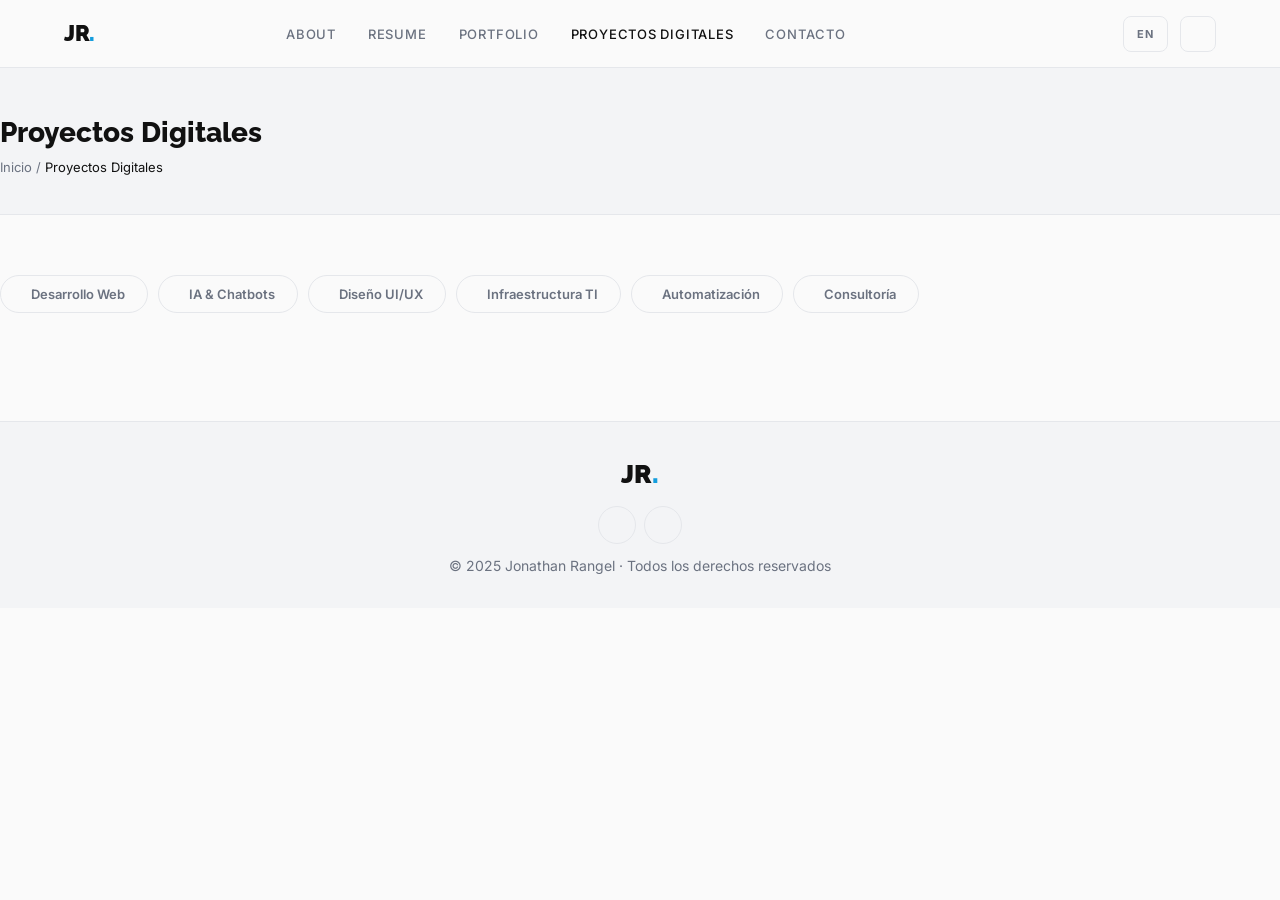
==== services.html @ eb9b5546 "Create services.html" ====
<!DOCTYPE html>
<html lang="es">

<head>
  <meta charset="utf-8">
  <meta content="width=device-width, initial-scale=1.0" name="viewport">
  <title>Proyectos Digitales — Jonathan Rangel</title>
  <meta name="description" content="Servicios de desarrollo web, integración de IA, diseño UI/UX, infraestructura TI, automatización y consultoría tecnológica por Jonathan Rangel.">

  <link href="assets/img/favicon.png" rel="icon">
  <link href="assets/img/favicon.png" rel="apple-touch-icon">

  <link href="https://fonts.googleapis.com" rel="preconnect">
  <link href="https://fonts.gstatic.com" rel="preconnect" crossorigin>
  <link href="https://fonts.googleapis.com/css2?family=Inter:wght@300;400;500;600;700;800;900&family=Raleway:wght@300;400;500;600;700;800;900&display=swap" rel="stylesheet">

  <link href="assets/vendor/bootstrap/css/bootstrap.min.css" rel="stylesheet">
  <link href="assets/vendor/bootstrap-icons/bootstrap-icons.css" rel="stylesheet">
  <link href="assets/vendor/aos/aos.css" rel="stylesheet">
  <link href="assets/vendor/glightbox/css/glightbox.min.css" rel="stylesheet">
  <link href="assets/vendor/swiper/swiper-bundle.min.css" rel="stylesheet">
  <link href="assets/css/main.css" rel="stylesheet">
</head>

<body class="service-details-page">

  <!-- ===== NAVBAR ===== -->
  <nav id="header" class="navbar">
    <div class="nav-container">
      <a href="index.html" class="nav-logo">JR<span class="dot">.</span></a>
      <ul class="nav-links" id="nav-links">
        <li><a href="index.html#about" data-i18n="nav-about">About</a></li>
        <li><a href="index.html#resume" data-i18n="nav-resume">Resume</a></li>
        <li><a href="index.html#portfolio" data-i18n="nav-portfolio">Portfolio</a></li>
        <li><a href="index.html#services" class="active" data-i18n="nav-services">Proyectos Digitales</a></li>
        <li><a href="index.html#contact" data-i18n="nav-contact">Contacto</a></li>
      </ul>
      <div class="nav-right">
        <div class="social-links-nav">
          <a href="https://wa.me/584143398405" target="_blank" aria-label="WhatsApp"><i class="bi bi-whatsapp"></i></a>
          <a href="https://www.linkedin.com/in/jhonnii20/" target="_blank" aria-label="LinkedIn"><i class="bi bi-linkedin"></i></a>
        </div>
        <button id="lang-toggle" class="lang-btn" aria-label="Switch language">
          <span id="lang-label">EN</span>
        </button>
        <button id="theme-toggle" aria-label="Cambiar tema">
          <i class="bi bi-moon-stars" id="theme-icon"></i>
        </button>
        <button class="hamburger" id="hamburger" aria-label="Menú">
          <span></span><span></span><span></span>
        </button>
      </div>
    </div>
  </nav>

  <main class="main">

    <div class="page-title">
      <div class="container d-lg-flex justify-content-between align-items-center">
        <h1 class="mb-2 mb-lg-0" data-i18n="page-services-title">Proyectos Digitales</h1>
        <nav class="breadcrumbs">
          <ol>
            <li><a href="index.html" data-i18n="breadcrumb-home">Inicio</a></li>
            <li class="current" data-i18n="page-services-title">Proyectos Digitales</li>
          </ol>
        </nav>
      </div>
    </div>

    <section class="service-details section">
      <div class="container">

        <!-- Tab Navigation -->
        <ul class="services-tabs-nav" data-aos="fade-up">
          <li><button class="tab-btn" data-tab="web"><i class="bi bi-code-slash"></i> <span data-i18n="tab-web">Desarrollo Web</span></button></li>
          <li><button class="tab-btn" data-tab="ia"><i class="bi bi-robot"></i> <span data-i18n="tab-ia">IA & Chatbots</span></button></li>
          <li><button class="tab-btn" data-tab="diseno"><i class="bi bi-vector-pen"></i> <span data-i18n="tab-diseno">Diseño UI/UX</span></button></li>
          <li><button class="tab-btn" data-tab="infra"><i class="bi bi-server"></i> <span data-i18n="tab-infra">Infraestructura TI</span></button></li>
          <li><button class="tab-btn" data-tab="auto"><i class="bi bi-gear-wide-connected"></i> <span data-i18n="tab-auto">Automatización</span></button></li>
          <li><button class="tab-btn" data-tab="consultoria"><i class="bi bi-lightbulb"></i> <span data-i18n="tab-consultoria">Consultoría</span></button></li>
        </ul>

        <!-- ========== TAB: DESARROLLO WEB ========== -->
        <div class="tab-panel" id="tab-web" data-aos="fade-up">
          <div class="row gy-4 align-items-start">
            <div class="col-lg-7">
              <h3 data-i18n="svc-web-h3">Desarrollo Web & Apps</h3>
              <p data-i18n="svc-web-p">
                Diseño y desarrollo sitios web y aplicaciones a medida que combinan funcionalidad robusta con una experiencia visual cuidada.
                Desde landing pages de alta conversión hasta portales corporativos y plataformas web complejas, cada proyecto está construido
                con tecnologías modernas, código limpio y enfoque en rendimiento.
              </p>
              <div class="tab-features">
                <div class="tab-feature">
                  <i class="bi bi-layout-text-window-reverse"></i>
                  <h5 data-i18n="svc-web-f1-h5">Landing Pages & Corporativo</h5>
                  <p data-i18n="svc-web-f1-p">Sitios rápidos, responsivos y optimizados para SEO que generan resultados reales.</p>
                </div>
                <div class="tab-feature">
                  <i class="bi bi-cart3"></i>
                  <h5 data-i18n="svc-web-f2-h5">E-Commerce</h5>
                  <p data-i18n="svc-web-f2-p">Tiendas online funcionales con pasarelas de pago y gestión de inventario.</p>
                </div>
                <div class="tab-feature">
                  <i class="bi bi-window-stack"></i>
                  <h5 data-i18n="svc-web-f3-h5">Plataformas Web a Medida</h5>
                  <p data-i18n="svc-web-f3-p">Aplicaciones web con lógica de negocio específica en Python, PHP o JavaScript.</p>
                </div>
                <div class="tab-feature">
                  <i class="bi bi-phone"></i>
                  <h5 data-i18n="svc-web-f4-h5">Diseño Responsivo</h5>
                  <p data-i18n="svc-web-f4-p">Experiencia perfecta en móvil, tablet y escritorio en todos los navegadores.</p>
                </div>
              </div>
            </div>
            <div class="col-lg-5">
              <img src="assets/img/portfolio/program2.avif" alt="Desarrollo Web">
            </div>
          </div>
        </div>

        <!-- ========== TAB: IA & CHATBOTS ========== -->
        <div class="tab-panel" id="tab-ia" data-aos="fade-up">
          <div class="row gy-4 align-items-start">
            <div class="col-lg-7">
              <h3 data-i18n="svc-ia-h3">Integración de IA & Chatbots</h3>
              <p data-i18n="svc-ia-p">
                Integro inteligencia artificial en canales de comunicación y flujos de trabajo empresariales.
                Desarrollo chatbots conversacionales para WhatsApp, Telegram e Instagram que entienden el contexto,
                automatizan respuestas y mejoran la experiencia del cliente, usando Gemini API, OpenAI y otras plataformas de IA generativa.
              </p>
              <div class="tab-features">
                <div class="tab-feature">
                  <i class="bi bi-whatsapp"></i>
                  <h5 data-i18n="svc-ia-f1-h5">Chatbots WhatsApp</h5>
                  <p data-i18n="svc-ia-f1-p">Bots inteligentes con WhatsApp Business API para atención automática 24/7.</p>
                </div>
                <div class="tab-feature">
                  <i class="bi bi-telegram"></i>
                  <h5 data-i18n="svc-ia-f2-h5">Bots Telegram</h5>
                  <p data-i18n="svc-ia-f2-p">Chatbots multi-propósito: atención, notificaciones, comandos y flujos automatizados.</p>
                </div>
                <div class="tab-feature">
                  <i class="bi bi-cpu"></i>
                  <h5 data-i18n="svc-ia-f3-h5">Gemini API / OpenAI</h5>
                  <p data-i18n="svc-ia-f3-p">Integración de modelos de lenguaje para respuestas inteligentes y contextuales.</p>
                </div>
                <div class="tab-feature">
                  <i class="bi bi-diagram-3"></i>
                  <h5 data-i18n="svc-ia-f4-h5">Flujos Conversacionales</h5>
                  <p data-i18n="svc-ia-f4-p">Diseño de árboles de decisión y flujos de conversación para cada caso de uso.</p>
                </div>
              </div>
            </div>
            <div class="col-lg-5">
              <img src="assets/img/portfolio/chatbots.webp" alt="IA & Chatbots">
            </div>
          </div>
        </div>

        <!-- ========== TAB: DISEÑO UI/UX ========== -->
        <div class="tab-panel" id="tab-diseno" data-aos="fade-up">
          <div class="row gy-4 align-items-start">
            <div class="col-lg-7">
              <h3 data-i18n="svc-diseno-h3">Diseño UI/UX</h3>
              <p data-i18n="svc-diseno-p">
                Creo interfaces digitales que se sienten intuitivas y se ven bien. El diseño UI/UX no es solo estética:
                es estructurar la información para que los usuarios lleguen a su objetivo sin fricción.
                Trabajo desde la fase de wireframes y prototipado hasta la entrega de diseños listos para desarrollo.
              </p>
              <div class="tab-features">
                <div class="tab-feature">
                  <i class="bi bi-layout-wtf"></i>
                  <h5 data-i18n="svc-diseno-f1-h5">Wireframes & Prototipado</h5>
                  <p data-i18n="svc-diseno-f1-p">Estructura visual de la interfaz antes de escribir una línea de código.</p>
                </div>
                <div class="tab-feature">
                  <i class="bi bi-palette2"></i>
                  <h5 data-i18n="svc-diseno-f2-h5">Diseño Visual</h5>
                  <p data-i18n="svc-diseno-f2-p">Sistemas de diseño con tipografía, colores y componentes consistentes.</p>
                </div>
                <div class="tab-feature">
                  <i class="bi bi-person-check"></i>
                  <h5 data-i18n="svc-diseno-f3-h5">UX Research</h5>
                  <p data-i18n="svc-diseno-f3-p">Análisis de flujos de usuario y puntos de fricción para mejorar la experiencia.</p>
                </div>
                <div class="tab-feature">
                  <i class="bi bi-phone-flip"></i>
                  <h5 data-i18n="svc-diseno-f4-h5">Diseño Responsivo</h5>
                  <p data-i18n="svc-diseno-f4-p">Interfaces adaptadas para cualquier dispositivo con coherencia visual.</p>
                </div>
              </div>
            </div>
            <div class="col-lg-5">
              <img src="assets/img/portfolio/diseno.webp" alt="Diseño UI/UX">
            </div>
          </div>
        </div>

        <!-- ========== TAB: INFRAESTRUCTURA TI ========== -->
        <div class="tab-panel" id="tab-infra" data-aos="fade-up">
          <div class="row gy-4 align-items-start">
            <div class="col-lg-7">
              <h3 data-i18n="svc-infra-h3">Infraestructura TI</h3>
              <p data-i18n="svc-infra-p">
                Administro y mantengo infraestructura tecnológica on-premise y en la nube para empresas que necesitan
                alta disponibilidad y operación continua. Desde la gestión de servidores y redes hasta la administración
                de Microsoft 365 y Active Directory, aseguro que los sistemas críticos funcionen sin interrupciones.
              </p>
              <div class="tab-features">
                <div class="tab-feature">
                  <i class="bi bi-server"></i>
                  <h5 data-i18n="svc-infra-f1-h5">Servidores & Virtualización</h5>
                  <p data-i18n="svc-infra-f1-p">Configuración, mantenimiento y monitoreo de servidores físicos y virtuales.</p>
                </div>
                <div class="tab-feature">
                  <i class="bi bi-microsoft"></i>
                  <h5 data-i18n="svc-infra-f2-h5">Microsoft 365 & Azure AD</h5>
                  <p data-i18n="svc-infra-f2-p">Gestión de usuarios, licencias, SharePoint, Teams y políticas de seguridad.</p>
                </div>
                <div class="tab-feature">
                  <i class="bi bi-wifi"></i>
                  <h5 data-i18n="svc-infra-f3-h5">Redes & Conectividad</h5>
                  <p data-i18n="svc-infra-f3-p">Configuración de redes LAN/WAN, switches, routers y VPN corporativas.</p>
                </div>
                <div class="tab-feature">
                  <i class="bi bi-headset"></i>
                  <h5 data-i18n="svc-infra-f4-h5">Soporte N2/N3</h5>
                  <p data-i18n="svc-infra-f4-p">Resolución de incidencias complejas con foco en SLA y continuidad operativa.</p>
                </div>
              </div>
            </div>
            <div class="col-lg-5">
              <img src="assets/img/portfolio/infraestructura.webp" alt="Infraestructura TI">
            </div>
          </div>
        </div>

        <!-- ========== TAB: AUTOMATIZACIÓN ========== -->
        <div class="tab-panel" id="tab-auto" data-aos="fade-up">
          <div class="row gy-4 align-items-start">
            <div class="col-lg-7">
              <h3 data-i18n="svc-auto-h3">Automatización de Procesos</h3>
              <p data-i18n="svc-auto-p">
                Identifico tareas repetitivas y las convierto en flujos automáticos que ahorran tiempo y reducen errores.
                Trabajo con Python para scripts de automatización, integración de APIs, procesamiento de datos y
                conexión entre sistemas como ERP Odoo, plataformas web y herramientas empresariales.
              </p>
              <div class="tab-features">
                <div class="tab-feature">
                  <i class="bi bi-filetype-py"></i>
                  <h5 data-i18n="svc-auto-f1-h5">Scripts Python</h5>
                  <p data-i18n="svc-auto-f1-p">Automatización de tareas: reportes, procesamiento de datos, notificaciones y más.</p>
                </div>
                <div class="tab-feature">
                  <i class="bi bi-arrow-left-right"></i>
                  <h5 data-i18n="svc-auto-f2-h5">Integración de APIs</h5>
                  <p data-i18n="svc-auto-f2-p">Conexión entre sistemas heterogéneos mediante REST APIs y webhooks.</p>
                </div>
                <div class="tab-feature">
                  <i class="bi bi-boxes"></i>
                  <h5 data-i18n="svc-auto-f3-h5">ERP Odoo</h5>
                  <p data-i18n="svc-auto-f3-p">Integración de módulos Odoo con portales web y automatización de flujos de negocio.</p>
                </div>
                <div class="tab-feature">
                  <i class="bi bi-table"></i>
                  <h5 data-i18n="svc-auto-f4-h5">Procesamiento de Datos</h5>
                  <p data-i18n="svc-auto-f4-p">ETL, transformación de datos y generación de reportes automatizados en Excel.</p>
                </div>
              </div>
            </div>
            <div class="col-lg-5">
              <img src="assets/img/portfolio/automatizacion.png" alt="Automatización">
            </div>
          </div>
        </div>

        <!-- ========== TAB: CONSULTORÍA ========== -->
        <div class="tab-panel" id="tab-consultoria" data-aos="fade-up">
          <div class="row gy-4 align-items-start">
            <div class="col-lg-7">
              <h3 data-i18n="svc-cons-h3">Consultoría Tecnológica</h3>
              <p data-i18n="svc-cons-p">
                Ayudo a empresas y emprendedores a tomar mejores decisiones tecnológicas: qué herramienta adoptar,
                cómo estructurar su infraestructura digital, cómo incorporar IA en sus procesos o cómo diseñar
                una arquitectura de software escalable. Traducir el lenguaje técnico en decisiones de negocio concretas.
              </p>
              <div class="tab-features">
                <div class="tab-feature">
                  <i class="bi bi-compass"></i>
                  <h5 data-i18n="svc-cons-f1-h5">Transformación Digital</h5>
                  <p data-i18n="svc-cons-f1-p">Hoja de ruta tecnológica para modernizar procesos y herramientas empresariales.</p>
                </div>
                <div class="tab-feature">
                  <i class="bi bi-tools"></i>
                  <h5 data-i18n="svc-cons-f2-h5">Selección de Herramientas</h5>
                  <p data-i18n="svc-cons-f2-p">Evaluación y recomendación de software, SaaS, ERP y plataformas cloud.</p>
                </div>
                <div class="tab-feature">
                  <i class="bi bi-shield-check"></i>
                  <h5 data-i18n="svc-cons-f3-h5">Auditoría TI</h5>
                  <p data-i18n="svc-cons-f3-p">Revisión de sistemas, seguridad, backups y procedimientos de TI existentes.</p>
                </div>
                <div class="tab-feature">
                  <i class="bi bi-graph-up-arrow"></i>
                  <h5 data-i18n="svc-cons-f4-h5">Proyectos de IA</h5>
                  <p data-i18n="svc-cons-f4-p">Asesoría para incorporar inteligencia artificial de forma práctica y rentable.</p>
                </div>
              </div>
            </div>
            <div class="col-lg-5">
              <img src="assets/img/portfolio/consultoria.jpg" alt="Consultoría TI">
            </div>
          </div>
        </div>

      </div>
    </section>

  </main>

  <footer id="footer" class="footer">
    <div class="container">
      <div class="footer-inner">
        <div class="footer-logo">JR<span class="dot">.</span></div>
        <div class="footer-social">
          <a href="https://wa.me/584143398405" target="_blank" aria-label="WhatsApp"><i class="bi bi-whatsapp"></i></a>
          <a href="https://www.linkedin.com/in/jhonnii20/" target="_blank" aria-label="LinkedIn"><i class="bi bi-linkedin"></i></a>
        </div>
        <p class="footer-copy" data-i18n="footer-copy">© 2025 Jonathan Rangel · Todos los derechos reservados</p>
      </div>
    </div>
  </footer>

  <a href="#" id="scroll-top" class="scroll-top d-flex align-items-center justify-content-center">
    <i class="bi bi-arrow-up-short"></i>
  </a>
  <div id="preloader"></div>

  <script src="assets/vendor/bootstrap/js/bootstrap.bundle.min.js"></script>
  <script src="assets/vendor/php-email-form/validate.js"></script>
  <script src="assets/vendor/aos/aos.js"></script>
  <script src="assets/vendor/typed.js/typed.umd.js"></script>
  <script src="assets/vendor/purecounter/purecounter_vanilla.js"></script>
  <script src="assets/vendor/waypoints/noframework.waypoints.js"></script>
  <script src="assets/vendor/glightbox/js/glightbox.min.js"></script>
  <script src="assets/vendor/imagesloaded/imagesloaded.pkgd.min.js"></script>
  <script src="assets/vendor/isotope-layout/isotope.pkgd.min.js"></script>
  <script src="assets/vendor/swiper/swiper-bundle.min.js"></script>
  <script src="assets/js/main.js"></script>
</body>
</html>
---- assets/css/main.css ----
:root {
  --font-sans:    'Inter', system-ui, -apple-system, sans-serif;
  --font-heading: 'Raleway', sans-serif;

  --bg:           #fafafa;
  --bg-alt:       #f3f4f6;
  --surface:      #ffffff;
  --text:         #111111;
  --text-muted:   #6b7280;
  --border:       #e5e7eb;
  --accent:       #149ddd;
  --accent-dark:  #0f7ab8;
  --nav-bg:       rgba(250, 250, 250, 0.88);
}

/* DARK MODE */
body.dark-mode {
  --bg:         #0c0c0c;
  --bg-alt:     #141414;
  --surface:    #1a1a1a;
  --text:       #f0f0f0;
  --text-muted: #888888;
  --border:     #2a2a2a;
  --nav-bg:     rgba(12, 12, 12, 0.9);
}

/* ============================================================
   RESET & BASE
   ============================================================ */
*, *::before, *::after { box-sizing: border-box; margin: 0; padding: 0; }

html { scroll-behavior: smooth; }

body {
  font-family: var(--font-sans);
  background-color: var(--bg);
  color: var(--text);
  font-size: 16px;
  line-height: 1.7;
  transition: background-color 0.3s ease, color 0.3s ease;
}

a {
  color: var(--accent);
  text-decoration: none;
  transition: color 0.25s;
}
a:hover { color: var(--accent-dark); }

h1, h2, h3, h4, h5, h6 {
  font-family: var(--font-heading);
  color: var(--text);
  line-height: 1.2;
}

img { max-width: 100%; display: block; }

/* ============================================================
   NAVBAR
   ============================================================ */
.navbar {
  position: fixed;
  top: 0; left: 0; right: 0;
  z-index: 1000;
  height: 68px;
  background: var(--nav-bg);
  backdrop-filter: blur(16px);
  -webkit-backdrop-filter: blur(16px);
  border-bottom: 1px solid var(--border);
  transition: background 0.3s, box-shadow 0.3s, border-color 0.3s;
}
.navbar.scrolled {
  box-shadow: 0 4px 24px rgba(0,0,0,0.07);
}

.nav-container {
  max-width: 1200px;
  margin: 0 auto;
  padding: 0 24px;
  height: 100%;
  display: flex;
  align-items: center;
  justify-content: space-between;
  gap: 24px;
}

.nav-logo {
  font-family: var(--font-heading);
  font-size: 22px;
  font-weight: 900;
  color: var(--text) !important;
  letter-spacing: -0.5px;
  flex-shrink: 0;
}
.nav-logo .dot { color: var(--accent); }

.nav-links {
  display: flex;
  list-style: none;
  gap: 32px;
  margin: 0;
}
.nav-links a {
  font-size: 13px;
  font-weight: 500;
  color: var(--text-muted);
  letter-spacing: 0.06em;
  text-transform: uppercase;
  transition: color 0.2s;
}
.nav-links a:hover,
.nav-links a.active {
  color: var(--text);
}

.nav-right {
  display: flex;
  align-items: center;
  gap: 12px;
  flex-shrink: 0;
}

.social-links-nav {
  display: flex;
  align-items: center;
  gap: 10px;
}
.social-links-nav a {
  color: var(--text-muted);
  font-size: 16px;
  width: 32px;
  height: 32px;
  display: flex;
  align-items: center;
  justify-content: center;
  border-radius: 8px;
  transition: color 0.2s, background 0.2s;
}
.social-links-nav a:hover {
  color: var(--text);
  background: var(--bg-alt);
}

#theme-toggle {
  background: none;
  border: 1px solid var(--border);
  color: var(--text-muted);
  width: 36px;
  height: 36px;
  border-radius: 8px;
  cursor: pointer;
  display: flex;
  align-items: center;
  justify-content: center;
  font-size: 15px;
  transition: all 0.2s;
}
#theme-toggle:hover {
  color: var(--text);
  border-color: var(--text-muted);
}

.lang-btn {
  background: none;
  border: 1px solid var(--border);
  color: var(--text-muted);
  height: 36px;
  padding: 0 13px;
  border-radius: 8px;
  cursor: pointer;
  font-size: 11px;
  font-weight: 700;
  letter-spacing: 0.08em;
  font-family: var(--font-sans);
  transition: all 0.2s;
  display: flex;
  align-items: center;
}
.lang-btn:hover {
  color: var(--text);
  border-color: var(--text-muted);
}

/* Hamburger */
.hamburger {
  display: none;
  flex-direction: column;
  gap: 5px;
  background: none;
  border: none;
  cursor: pointer;
  padding: 4px;
}
.hamburger span {
  display: block;
  width: 22px;
  height: 2px;
  background: var(--text);
  border-radius: 2px;
  transition: all 0.3s ease;
}
.hamburger.open span:nth-child(1) { transform: translateY(7px) rotate(45deg); }
.hamburger.open span:nth-child(2) { opacity: 0; }
.hamburger.open span:nth-child(3) { transform: translateY(-7px) rotate(-45deg); }

@media (max-width: 991px) {
  .nav-links {
    position: fixed;
    top: 68px;
    left: 0; right: 0;
    background: var(--surface);
    border-bottom: 1px solid var(--border);
    flex-direction: column;
    gap: 0;
    padding: 8px 0 16px;
    display: none;
    box-shadow: 0 8px 24px rgba(0,0,0,0.08);
  }
  .nav-links.open { display: flex; }
  .nav-links li a {
    display: block;
    padding: 12px 24px;
    font-size: 14px;
  }
  .hamburger { display: flex; }
  .social-links-nav { display: none; }
}

/* ============================================================
   MAIN OFFSET
   ============================================================ */
.main { padding-top: 68px; }

/* ============================================================
   SECTIONS
   ============================================================ */
section, .section {
  padding: 96px 0;
  background: var(--bg);
  color: var(--text);
  overflow: clip;
}
section.alt, .section.alt { background: var(--bg-alt); }

.section-header { margin-bottom: 48px; }

.section-label {
  display: inline-block;
  font-size: 11px;
  font-weight: 700;
  letter-spacing: 0.14em;
  text-transform: uppercase;
  color: var(--accent);
  margin-bottom: 10px;
}

.section-title {
  font-size: clamp(28px, 4vw, 40px);
  font-weight: 800;
  color: var(--text);
  letter-spacing: -0.02em;
}

.section-desc {
  color: var(--text-muted);
  font-size: 16px;
  margin-bottom: 48px;
  line-height: 1.8;
}

/* ============================================================
   BUTTONS
   ============================================================ */
.btn-primary {
  display: inline-flex;
  align-items: center;
  gap: 8px;
  padding: 13px 28px;
  background: var(--text);
  color: var(--bg) !important;
  border: 1.5px solid var(--text);
  border-radius: 100px;
  font-size: 15px;
  font-weight: 600;
  font-family: var(--font-sans);
  cursor: pointer;
  transition: all 0.25s ease;
  text-decoration: none;
}
.btn-primary:hover {
  background: transparent;
  color: var(--text) !important;
}

.btn-outline {
  display: inline-flex;
  align-items: center;
  gap: 8px;
  padding: 13px 28px;
  background: transparent;
  color: var(--text) !important;
  border: 1.5px solid var(--border);
  border-radius: 100px;
  font-size: 15px;
  font-weight: 500;
  font-family: var(--font-sans);
  cursor: pointer;
  transition: all 0.25s ease;
  text-decoration: none;
}
.btn-outline:hover {
  border-color: var(--text);
}

/* ============================================================
   HERO
   ============================================================ */
.hero {
  min-height: 100vh;
  display: flex;
  align-items: center;
  position: relative;
  overflow: hidden;
  background: var(--bg);
  padding-top: 68px;
}

#particles-js {
  position: absolute;
  inset: 0;
  z-index: 0;
}

.hero-container {
  position: relative;
  z-index: 1;
  padding: 60px 0;
}

.hero-badge {
  display: inline-flex;
  align-items: center;
  gap: 10px;
  font-size: 13px;
  font-weight: 500;
  color: var(--accent);
  border: 1px solid rgba(20,157,221,0.25);
  padding: 7px 16px;
  border-radius: 100px;
  margin-bottom: 28px;
  background: rgba(20,157,221,0.06);
}

.badge-dot {
  width: 7px;
  height: 7px;
  border-radius: 50%;
  background: var(--accent);
  animation: pulse-dot 2s ease-in-out infinite;
  flex-shrink: 0;
}

@keyframes pulse-dot {
  0%, 100% { opacity: 1; transform: scale(1); }
  50%       { opacity: 0.4; transform: scale(0.75); }
}

.hero-title {
  font-size: clamp(56px, 9vw, 108px);
  font-weight: 900;
  line-height: 0.95;
  letter-spacing: -0.03em;
  color: var(--text);
  margin-bottom: 24px;
}
.hero-accent { color: var(--accent); }

.hero-subtitle {
  font-size: clamp(17px, 2vw, 22px);
  color: var(--text-muted);
  font-weight: 400;
  margin-bottom: 40px;
  min-height: 36px;
}
.hero-subtitle .typed {
  color: var(--text);
  font-weight: 600;
  border-bottom: 2px solid var(--accent);
  padding-bottom: 2px;
}

.hero-cta {
  display: flex;
  gap: 14px;
  flex-wrap: wrap;
}


/* ============================================================
   ABOUT
   ============================================================ */
.about {
  position: relative;
}
#particles-about {
  position: absolute;
  inset: 0;
  z-index: 0;
}
.about-container {
  position: relative;
  z-index: 1;
}

.about-img-wrap {
  border-radius: 20px;
  overflow: hidden;
  aspect-ratio: 1;
}
.about-img-wrap img {
  width: 100%;
  height: 100%;
  object-fit: cover;
}

.about-content h3 {
  font-size: 24px;
  font-weight: 700;
  margin-bottom: 14px;
}
.about-content > p {
  color: var(--text-muted);
  line-height: 1.8;
  margin-bottom: 32px;
  text-align: justify;
}

.about-grid {
  display: grid;
  grid-template-columns: 1fr 1fr;
  gap: 16px;
  border-top: 1px solid var(--border);
  padding-top: 24px;
}
.about-info-item {
  display: flex;
  flex-direction: column;
  gap: 3px;
}
.info-label {
  font-size: 11px;
  font-weight: 700;
  text-transform: uppercase;
  letter-spacing: 0.1em;
  color: var(--text-muted);
}
.info-value {
  font-size: 14px;
  font-weight: 500;
  color: var(--text);
}
.info-value.available {
  color: #16a34a;
  display: flex;
  align-items: center;
  gap: 6px;
}
.info-value.available::before {
  content: '';
  width: 7px; height: 7px;
  border-radius: 50%;
  background: #16a34a;
  animation: pulse-dot 2s ease-in-out infinite;
  flex-shrink: 0;
}

@media (max-width: 575px) {
  .about-grid { grid-template-columns: 1fr; }
}

/* ============================================================
   SHARED PARTICLES POSITIONING (stats, skills, resume)
   ============================================================ */
.stats,
.skills,
.resume {
  position: relative;
}
#particles-stats,
#particles-skills,
#particles-resume {
  position: absolute;
  inset: 0;
  z-index: 0;
  pointer-events: none;
}
.stats-container,
.skills-container,
.resume-container {
  position: relative;
  z-index: 1;
}

/* ============================================================
   STATS
   ============================================================ */
.stats {
  padding: 64px 0;
  border-top: 1px solid var(--border);
  border-bottom: 1px solid var(--border);
}
.stats-row { text-align: center; }
.stats-item { padding: 20px 12px; }
.stats-item i {
  color: var(--accent);
  font-size: 32px;
  display: block;
  margin-bottom: 10px;
}
.stats-item .purecounter {
  font-size: 52px;
  font-weight: 900;
  color: var(--text);
  display: block;
  line-height: 1;
  letter-spacing: -0.03em;
  font-family: var(--font-heading);
}
.stats-item p {
  font-size: 12px;
  font-weight: 600;
  color: var(--text-muted);
  text-transform: uppercase;
  letter-spacing: 0.08em;
  margin-top: 8px;
}

/* ============================================================
   SKILLS
   ============================================================ */
.skills .progress {
  height: 60px;
  background: none;
  display: block;
  border-radius: 0;
  margin-bottom: 4px;
}
.skills .progress .skill {
  color: var(--text);
  display: flex;
  justify-content: space-between;
  align-items: center;
  padding: 0;
  margin-bottom: 8px;
  font-size: 13px;
  font-weight: 600;
  text-transform: uppercase;
  letter-spacing: 0.06em;
}
.skills .progress .skill .val {
  font-style: normal;
  color: var(--text-muted);
  font-weight: 500;
}
.skills .progress-bar-wrap {
  background: var(--border);
  height: 3px;
  border-radius: 2px;
  overflow: hidden;
}
.skills .progress-bar {
  width: 1px;
  height: 3px;
  background: var(--accent);
  border-radius: 2px;
  transition: width 1s ease;
}

/* ============================================================
   RESUME
   ============================================================ */
.resume-title {
  font-size: 20px;
  font-weight: 700;
  color: var(--text);
  margin-top: 8px;
  margin-bottom: 28px;
  padding-bottom: 14px;
  border-bottom: 2px solid var(--border);
}

.resume-item {
  padding: 0 0 24px 20px;
  border-left: 2px solid var(--border);
  position: relative;
  margin-top: -2px;
}
.resume-item.pb-0 { padding-bottom: 0; }

.resume-item::before {
  content: '';
  position: absolute;
  left: -6px;
  top: 5px;
  width: 10px;
  height: 10px;
  border-radius: 50%;
  background: var(--accent);
  border: 2px solid var(--bg);
  box-shadow: 0 0 0 2px var(--accent);
}

.resume-item h4 {
  font-size: 14px;
  font-weight: 700;
  color: var(--text);
  text-transform: uppercase;
  letter-spacing: 0.05em;
  margin-bottom: 4px;
}
.resume-item h5 {
  display: inline-block;
  font-size: 11px;
  font-weight: 600;
  padding: 3px 10px;
  background: rgba(20,157,221,0.1);
  color: var(--accent);
  border-radius: 100px;
  margin-bottom: 8px;
  font-family: var(--font-sans);
}
.resume-item p {
  font-size: 14px;
  color: var(--text-muted);
  line-height: 1.7;
  margin-bottom: 4px;
}
.resume-item p em {
  font-style: normal;
  font-weight: 500;
  color: var(--text);
}
.resume-item ul {
  padding-left: 14px;
  margin-top: 8px;
}
.resume-item ul li {
  font-size: 14px;
  color: var(--text-muted);
  padding-bottom: 5px;
  line-height: 1.6;
}

/* ============================================================
   PORTFOLIO
   ============================================================ */
.portfolio-filters {
  display: flex;
  flex-wrap: wrap;
  gap: 8px;
  list-style: none;
  padding: 0;
  margin-bottom: 36px;
}
.portfolio-filters li {
  font-size: 12px;
  font-weight: 600;
  padding: 7px 18px;
  border-radius: 100px;
  border: 1.5px solid var(--border);
  color: var(--text-muted);
  cursor: pointer;
  transition: all 0.2s ease;
  text-transform: uppercase;
  letter-spacing: 0.06em;
}
.portfolio-filters li:hover,
.portfolio-filters li.filter-active {
  background: var(--text);
  color: var(--bg);
  border-color: var(--text);
}

.portfolio-content {
  position: relative;
  overflow: hidden;
  border-radius: 14px;
  background: var(--surface);
  border: 1px solid var(--border);
}
.portfolio-content img {
  width: 100%;
  display: block;
  transition: transform 0.45s ease;
}
.portfolio-content .portfolio-info {
  position: absolute;
  inset: 0;
  background: rgba(0,0,0,0.65);
  backdrop-filter: blur(2px);
  opacity: 0;
  transition: opacity 0.3s ease;
  display: flex;
  flex-direction: column;
  justify-content: flex-end;
  padding: 20px;
  border-radius: 14px;
}
.portfolio-content .portfolio-info h4 {
  font-size: 15px;
  font-weight: 700;
  color: #fff;
  margin-bottom: 3px;
}
.portfolio-content .portfolio-info p {
  font-size: 13px;
  color: rgba(255,255,255,0.7);
  margin-bottom: 0;
}
.portfolio-content .portfolio-info .preview-link {
  position: absolute;
  top: 14px;
  right: 14px;
  width: 36px;
  height: 36px;
  background: rgba(255,255,255,0.15);
  border-radius: 50%;
  display: flex;
  align-items: center;
  justify-content: center;
  color: #fff;
  font-size: 16px;
  transition: background 0.2s;
}
.portfolio-content .portfolio-info .preview-link:hover {
  background: var(--accent);
  color: #fff;
}
.portfolio-content:hover .portfolio-info { opacity: 1; }
.portfolio-content:hover img { transform: scale(1.06); }


/* ============================================================
   PAGE TRANSITIONS
   ============================================================ */
html.page-leaving body {
  opacity: 0;
  transform: translateY(-10px);
  transition: opacity 0.32s ease, transform 0.32s ease;
  pointer-events: none;
}

/* ============================================================
   PORTFOLIO CAROUSEL
   ============================================================ */
.portfolio-carousel-wrap {
  margin-top: 8px;
}
.portfolio-swiper {
  padding-bottom: 48px;
}
.portfolio-swiper .swiper-slide {
  height: auto;
}
.portfolio-pagination {
  margin-top: 4px;
}

/* ============================================================
   SERVICES
   ============================================================ */
.service-card {
  background: var(--surface);
  border: 1.5px solid var(--border);
  border-radius: 16px;
  padding: 32px;
  height: 100%;
  transition: all 0.3s ease;
  position: relative;
  overflow: hidden;
}
.service-card:hover {
  border-color: var(--accent);
  transform: translateY(-5px);
  box-shadow: 0 16px 40px rgba(20,157,221,0.1);
}

.service-icon {
  width: 48px;
  height: 48px;
  background: rgba(20,157,221,0.1);
  border-radius: 12px;
  display: flex;
  align-items: center;
  justify-content: center;
  margin-bottom: 20px;
  transition: background 0.3s;
}
.service-icon i {
  color: var(--accent);
  font-size: 22px;
}
.service-card:hover .service-icon { background: var(--accent); }
.service-card:hover .service-icon i { color: #fff; }

.service-card h4 {
  font-size: 17px;
  font-weight: 700;
  color: var(--text);
  margin-bottom: 10px;
}
.service-card h4 a {
  color: var(--text);
  text-decoration: none;
}
.service-card h4 a::after {
  content: '';
  position: absolute;
  inset: 0;
}
.service-card p {
  font-size: 14px;
  color: var(--text-muted);
  line-height: 1.7;
  margin: 0;
}

/* ============================================================
   TESTIMONIALS
   ============================================================ */
.testimonial-item {
  background: var(--surface);
  border: 1.5px solid var(--border);
  border-radius: 16px;
  padding: 28px;
  height: 100%;
  display: flex;
  flex-direction: column;
}
.testimonial-item .testimonial-img {
  width: 48px;
  height: 48px;
  border-radius: 50%;
  object-fit: cover;
  margin-bottom: 16px;
}
.testimonial-item p {
  font-size: 14px;
  color: var(--text-muted);
  line-height: 1.8;
  font-style: italic;
  flex: 1;
  margin-bottom: 16px;
}
.quote-icon-left,
.quote-icon-right {
  color: var(--accent);
  font-size: 18px;
  opacity: 0.5;
  line-height: 0;
  display: inline-block;
  position: relative;
  top: 4px;
}
.quote-icon-left { margin-right: 3px; }
.quote-icon-right { margin-left: 3px; transform: scale(-1,-1); top: 8px; }

.testimonial-item h3 {
  font-size: 15px;
  font-weight: 700;
  color: var(--text);
  margin-bottom: 2px;
}
.testimonial-item h4 {
  font-size: 12px;
  color: var(--text-muted);
  font-weight: 400;
  font-family: var(--font-sans);
}

.swiper-pagination { margin-top: 36px; position: relative; }
.swiper-pagination-bullet {
  width: 8px; height: 8px;
  background: var(--border);
  opacity: 1;
}
.swiper-pagination-bullet-active {
  background: var(--accent) !important;
}

/* ============================================================
   CONTACT
   ============================================================ */
.contact .section-desc { max-width: 520px; }

.contact-card {
  display: flex;
  flex-direction: column;
  align-items: center;
  text-align: center;
  padding: 36px 24px;
  background: var(--surface);
  border: 1.5px solid var(--border);
  border-radius: 20px;
  text-decoration: none;
  color: var(--text);
  transition: all 0.3s ease;
  position: relative;
  overflow: hidden;
  height: 100%;
}
.contact-card::before {
  content: '';
  position: absolute;
  inset: 0;
  background: linear-gradient(135deg, rgba(20,157,221,0.04) 0%, transparent 70%);
  opacity: 0;
  transition: opacity 0.3s;
}
.contact-card:hover {
  border-color: var(--accent);
  transform: translateY(-6px);
  box-shadow: 0 20px 48px rgba(20,157,221,0.12);
  color: var(--text);
}
.contact-card:hover::before { opacity: 1; }

.contact-card-icon {
  width: 60px;
  height: 60px;
  background: rgba(20,157,221,0.1);
  border-radius: 16px;
  display: flex;
  align-items: center;
  justify-content: center;
  margin-bottom: 16px;
  transition: background 0.3s;
}
.contact-card-icon i { color: var(--accent); font-size: 26px; }
.contact-card:hover .contact-card-icon { background: var(--accent); }
.contact-card:hover .contact-card-icon i { color: #fff; }

.contact-card h4 {
  font-size: 16px;
  font-weight: 700;
  color: var(--text);
  margin-bottom: 6px;
}
.contact-card p {
  font-size: 13px;
  color: var(--text-muted);
  margin: 0;
  word-break: break-all;
}
.contact-card-arrow {
  position: absolute;
  top: 16px;
  right: 16px;
  width: 28px;
  height: 28px;
  border: 1px solid var(--border);
  border-radius: 50%;
  display: flex;
  align-items: center;
  justify-content: center;
  font-size: 13px;
  color: var(--text-muted);
  transition: all 0.2s;
}
.contact-card:hover .contact-card-arrow {
  border-color: var(--accent);
  color: var(--accent);
}

@keyframes spin { to { transform: rotate(360deg); } }

/* ============================================================
   FOOTER
   ============================================================ */
.footer {
  background: var(--bg-alt);
  border-top: 1px solid var(--border);
  padding: 30px 0;
}
.footer-inner {
  display: flex;
  flex-direction: column;
  align-items: center;
  gap: 8px;
  text-align: center;
}
.footer-logo {
  font-family: var(--font-heading);
  font-size: 26px;
  font-weight: 900;
  color: var(--text);
}
.footer-logo .dot { color: var(--accent); }
.footer-inner > p {
  font-size: 14px;
  color: var(--text-muted);
}
.footer-social {
  display: flex;
  gap: 8px;
  margin: 2px 0;
}
.footer-social a {
  width: 38px; height: 38px;
  border: 1.5px solid var(--border);
  border-radius: 50%;
  display: flex;
  align-items: center;
  justify-content: center;
  color: var(--text-muted);
  font-size: 15px;
  transition: all 0.2s;
}
.footer-social a:hover {
  border-color: var(--accent);
  color: var(--accent);
  transform: translateY(-2px);
}
.footer-copy {
  font-size: 12px;
  color: var(--text-muted);
}

/* ============================================================
   SCROLL TOP
   ============================================================ */
.scroll-top {
  position: fixed;
  right: 22px;
  bottom: -60px;
  width: 40px; height: 40px;
  background: var(--text);
  color: var(--bg);
  border-radius: 50%;
  z-index: 9999;
  opacity: 0;
  visibility: hidden;
  transition: all 0.3s ease;
  font-size: 22px;
  text-decoration: none;
}
.scroll-top.active {
  bottom: 22px;
  opacity: 1;
  visibility: visible;
}
.scroll-top:hover {
  background: var(--accent);
  color: #fff;
}

/* ============================================================
   PRELOADER
   ============================================================ */
#preloader {
  position: fixed;
  inset: 0;
  background: var(--bg);
  z-index: 99999;
  display: flex;
  align-items: center;
  justify-content: center;
  transition: opacity 0.5s ease;
}
#preloader::before {
  content: '';
  width: 30px; height: 30px;
  border: 3px solid var(--border);
  border-top-color: var(--accent);
  border-radius: 50%;
  animation: spin 0.75s linear infinite;
}

/* ============================================================
   AOS MOBILE OVERRIDE
   ============================================================ */
@media screen and (max-width: 768px) {
  [data-aos-delay] { transition-delay: 0 !important; }
}

/* ============================================================
   SERVICE DETAIL PAGES (service1/2/3.html)
   ============================================================ */
.page-title {
  padding: 48px 0 36px;
  background: var(--bg-alt);
  border-bottom: 1px solid var(--border);
}
.page-title h1 {
  font-size: 28px;
  font-weight: 800;
  color: var(--text);
  margin-bottom: 6px;
}
.page-title.dark-background {
  background: var(--bg-alt);
}

.breadcrumbs ol {
  display: flex;
  flex-wrap: wrap;
  list-style: none;
  padding: 0;
  margin: 0;
  font-size: 13px;
  gap: 4px;
}
.breadcrumbs ol li + li::before {
  content: '/';
  margin-right: 4px;
  color: var(--text-muted);
}
.breadcrumbs a { color: var(--text-muted); }
.breadcrumbs a:hover { color: var(--accent); }
.breadcrumbs .current { color: var(--text); }

.service-details { padding: 60px 0; }

.service-details .services-list {
  padding: 14px 20px;
  border: 1.5px solid var(--border);
  border-radius: 12px;
  margin-bottom: 24px;
  background: var(--surface);
}
.service-details .services-list a {
  display: block;
  padding: 10px 0 10px 14px;
  border-left: 2.5px solid var(--border);
  margin: 10px 0;
  color: var(--text-muted);
  font-size: 14px;
  font-weight: 500;
  transition: all 0.2s;
}
.service-details .services-list a.active,
.service-details .services-list a:hover {
  color: var(--text);
  border-color: var(--accent);
}

.service-details h4 {
  font-size: 17px;
  font-weight: 700;
  color: var(--text);
  margin-bottom: 10px;
}
.service-details p {
  font-size: 15px;
  color: var(--text-muted);
  line-height: 1.8;
  margin-bottom: 16px;
}
.service-details h3 {
  font-size: 24px;
  font-weight: 700;
  color: var(--text);
  margin-bottom: 14px;
}

.services-img {
  border-radius: 12px;
  overflow: hidden;
  margin-bottom: 16px;
}

/* ============================================================
   SERVICES.HTML — TAB NAVIGATION
   ============================================================ */
.services-tabs-nav {
  display: flex;
  flex-wrap: wrap;
  gap: 10px;
  list-style: none;
  padding: 0;
  margin-bottom: 48px;
}
.services-tabs-nav li { margin: 0; }
.tab-btn {
  display: inline-flex;
  align-items: center;
  gap: 8px;
  padding: 10px 22px;
  background: none;
  border: 1.5px solid var(--border);
  border-radius: 100px;
  color: var(--text-muted);
  font-size: 13px;
  font-weight: 600;
  font-family: var(--font-sans);
  cursor: pointer;
  transition: all 0.22s ease;
}
.tab-btn:hover { color: var(--text); border-color: var(--text-muted); }
.tab-btn.active {
  background: var(--text);
  color: var(--bg);
  border-color: var(--text);
}
.tab-btn i { font-size: 15px; }

.tab-panel { display: none; }
.tab-panel.active { display: block; }

.tab-panel h3 {
  font-size: 26px;
  font-weight: 800;
  margin-bottom: 16px;
}
.tab-panel > p {
  color: var(--text-muted);
  font-size: 15px;
  line-height: 1.8;
  margin-bottom: 28px;
  max-width: 640px;
}
.tab-panel > p[data-i18n] {
  text-align: justify;
}
.tab-panel img {
  border-radius: 16px;
  margin-bottom: 28px;
  width: 100%;
  max-width: 600px;
}
.tab-features {
  display: grid;
  grid-template-columns: repeat(auto-fit, minmax(220px, 1fr));
  gap: 16px;
  margin-top: 32px;
}
.tab-feature {
  padding: 20px;
  background: var(--surface);
  border: 1.5px solid var(--border);
  border-radius: 14px;
  transition: border-color 0.2s;
}
.tab-feature:hover { border-color: rgba(20,157,221,0.4); }
.tab-feature i {
  color: var(--accent);
  font-size: 22px;
  display: block;
  margin-bottom: 10px;
}
.tab-feature h5 {
  font-size: 14px;
  font-weight: 700;
  margin-bottom: 6px;
  color: var(--text);
}
.tab-feature p {
  font-size: 13px;
  color: var(--text-muted);
  margin: 0;
  line-height: 1.6;
}

/* ============================================================
   RESPONSIVE TWEAKS
   ============================================================ */
@media (max-width: 768px) {
  section, .section { padding: 72px 0; }
  .hero-title { font-size: 52px; }
  .service-card { padding: 24px; }
  .contact-card { padding: 28px 20px; }
}
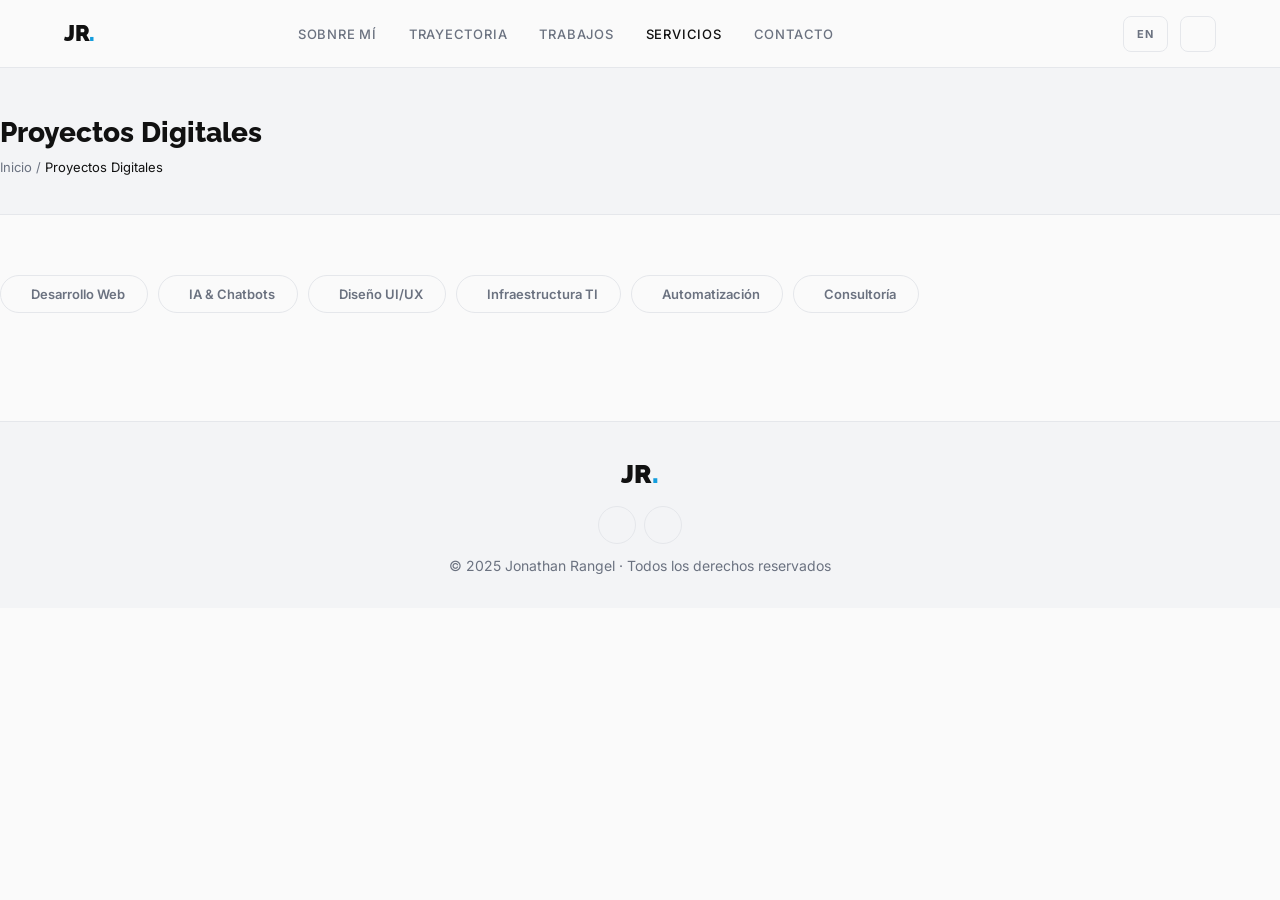
==== commit 4f20d627: "Change 'Proyectos Digitales' to 'Servicios'" ====
--- a/services.html
+++ b/services.html
@@ -2,6 +2,16 @@
 <html lang="es">
 
 <head>
+  <!-- Google tag (gtag.js) -->
+  <script async src="https://www.googletagmanager.com/gtag/js?id=G-HQ6RB7H75D"></script>
+  <script>
+    window.dataLayer = window.dataLayer || [];
+    function gtag(){dataLayer.push(arguments);}
+    gtag('js', new Date());
+
+    gtag('config', 'G-HQ6RB7H75D');
+  </script>
+
   <meta charset="utf-8">
   <meta content="width=device-width, initial-scale=1.0" name="viewport">
   <title>Proyectos Digitales — Jonathan Rangel</title>
@@ -32,7 +42,7 @@
         <li><a href="index.html#about" data-i18n="nav-about">About</a></li>
         <li><a href="index.html#resume" data-i18n="nav-resume">Resume</a></li>
         <li><a href="index.html#portfolio" data-i18n="nav-portfolio">Portfolio</a></li>
-        <li><a href="index.html#services" class="active" data-i18n="nav-services">Proyectos Digitales</a></li>
+        <li><a href="index.html#services" class="active" data-i18n="nav-services">Servicios</a></li>
         <li><a href="index.html#contact" data-i18n="nav-contact">Contacto</a></li>
       </ul>
       <div class="nav-right">
@@ -57,11 +67,11 @@
 
     <div class="page-title">
       <div class="container d-lg-flex justify-content-between align-items-center">
-        <h1 class="mb-2 mb-lg-0" data-i18n="page-services-title">Proyectos Digitales</h1>
+        <h1 class="mb-2 mb-lg-0" data-i18n="page-services-title">Servicios</h1>
         <nav class="breadcrumbs">
           <ol>
             <li><a href="index.html" data-i18n="breadcrumb-home">Inicio</a></li>
-            <li class="current" data-i18n="page-services-title">Proyectos Digitales</li>
+            <li class="current" data-i18n="page-services-title">Servicios</li>
           </ol>
         </nav>
       </div>
